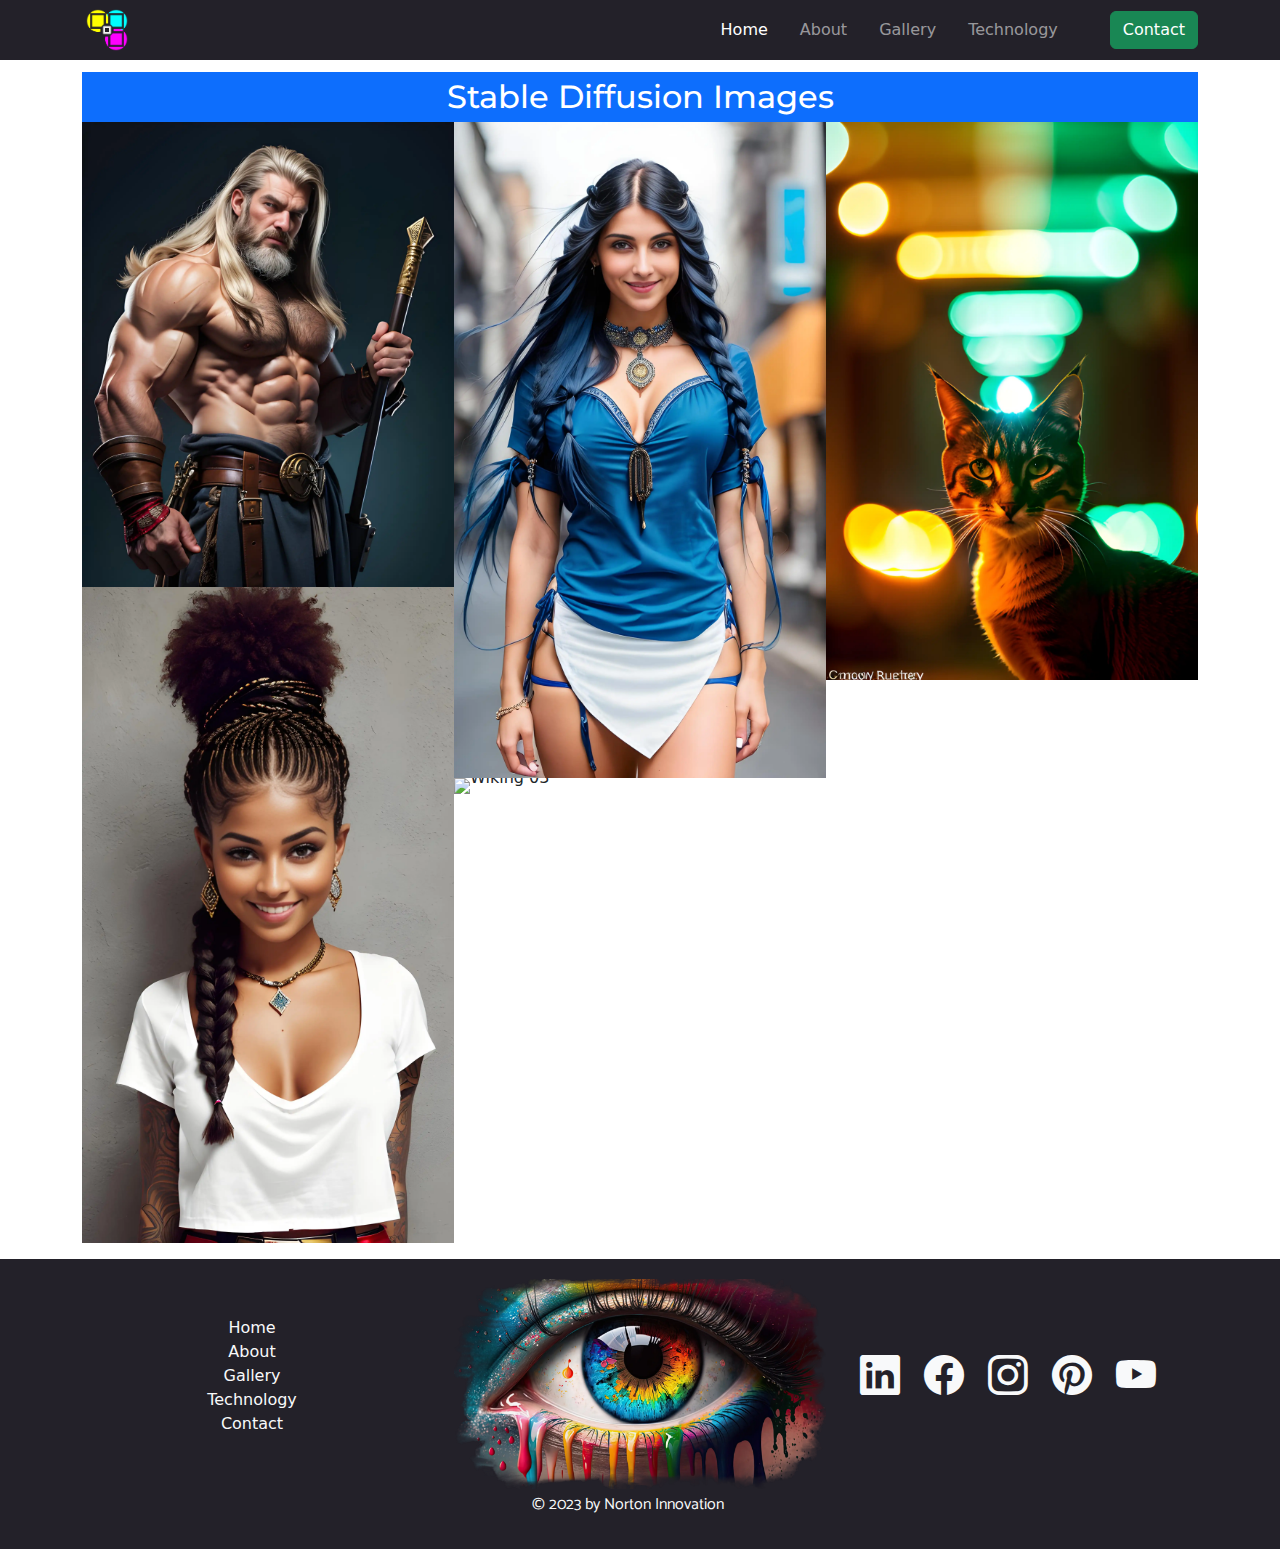
==== gallery.html @ 963b2d16 "Add gallery site" ====
<!DOCTYPE html>
<html lang="en">

<head>
    <meta charset="UTF-8">
    <meta http-equiv="X-UA-Compatible" content="IE=edge">
    <meta name="viewport" content="width=device-width, initial-scale=1.0">
    <title>NORTON Innovation</title>
    <!-- CSS file -->
    <link rel="stylesheet" href="assets/css/style.css">
    <!-- Bootstrap -->
    <link rel="stylesheet" href="https://cdn.jsdelivr.net/npm/bootstrap@5.3.0/dist/css/bootstrap.min.css">
    <link rel="stylesheet" href="https://cdn.jsdelivr.net/npm/bootstrap-icons@1.10.5/font/bootstrap-icons.css">
    <!-- Preload front image -->
    <link rel="preload" href="assets/img/background-image.webp" as="image">

    <style>
        .my-default-background-color {
            background-color: #232129;
        }
    </style>

</head>

<body>

    <header>
        <nav class="navbar navbar-expand-lg navbar-dark fixed-top my-default-background-color p-0 m-0">
            <div class="container-lg">
                <a class="navbar-brand" href="/index.html">
                    <img src="assets/img/logo/norton-innovation-logotype-transparent.png" alt="logo" class="logo-img">
                </a>
                <button class="navbar-toggler" type="button" data-bs-toggle="collapse" data-bs-target="#navbarNav"
                    aria-controls="navbarNav" aria-expanded="false" aria-label="Toggle navigation">
                    <span class="navbar-toggler-icon"></span>
                </button>

                <div class="collapse navbar-collapse" id="navbarNav">
                    <ul class="navbar-nav ms-auto gap-lg-4 gap-1">
                        <li class="nav-item">
                            <a class="nav-link active m-1 p-0" aria-current="page" href="index.html">Home</a>
                        </li>
                        <li class="nav-item">
                            <a class="nav-link m-1 p-0" href="#">About</a>
                        </li>
                        <li class="nav-item">
                            <a class="nav-link m-1 p-0" href="#">Gallery</a>
                        </li>
                        <li class="nav-item">
                            <a class="nav-link m-1 p-0" href="#">Technology</a>
                        </li>
                    </ul>
                    <button type="button" class="btn btn-success ms-lg-5 my-lg-1 mt-3 mb-3 ">Contact</button>
                </div>
            </div>

        </nav>
    </header>

    <main>
        <div class="container-lg mb-3">
            <div class="row mt-5 g-0">
                <div class="col-12 pt-4">
                    <h2 class="special-header-font text-center text-bg-primary p-1 m-0">Stable Diffusion Images</h2>
                </div>
            </div>
            <div id="photos">
                <img class="img-fluid" src="assets/img/gallery/1bf6d5bef30e44b6a91099a5ea5ead27 copy.webp"
                    alt="Wiking 03">
                <img class="img-fluid" src="assets/img/gallery/2a202f9586a14bd98b03e7b47095ca4c copy.webp"
                    alt="Wiking 03">
                <img class="img-fluid" src="assets/img/gallery/96c49640548e43c7bb47a1fc3db24c80 (1 copy.webp"
                    alt="Wiking 03">
                <img class="img-fluid" src="assets/img/gallery/46349a587c25410f98ec0cb05255653a.png" alt="Wiking 03">
                <img class="img-fluid" src="assets/img/gallery/f112ae25e9f84c808a8567ae4adf99a3.webp" alt="Wiking 03">

            </div>
        </div>
    </main>

    <footer class="footer mt-auto py-3 my-default-background-color text-light">
        <div class="container">
            <div class="row">
                <div class="col-12 col-md-4 d-flex flex-column align-items-center justify-content-center">
                    <ul class="list-unstyled fs-6 d-flex flex-column align-items-center justify-content-center">
                        <li><a class="me-3 text-reset text-decoration-none" href="#">Home</a></li>
                        <li><a class="me-3 text-reset text-decoration-none" href="#">About</a></li>
                        <li><a class="me-3 text-reset text-decoration-none" href="#">Gallery</a></li>
                        <li><a class="me-3 text-reset text-decoration-none" href="#">Technology</a></li>
                        <li><a class="me-3 text-reset text-decoration-none" href="#">Contact</a></li>
                    </ul>
                </div>
                <div class="col-12 col-md-4 d-flex flex-row justify-content-center align-items-center p-1">
                    <img src="assets/img/eye-front-norton-innovation-webp.webp" class="img-fluid" alt="">
                </div>
                <div class="col-12 col-md-4 d-flex flex-row justify-content-center align-items-center">
                    <ul class="list-unstyled fs-1 d-flex flex-row justify-content-center align-items-center">
                        <li><a class="me-4 text-reset" href="#"><i class="bi bi-linkedin"></i></a></li>
                        <li><a class="me-4 text-reset" href="#"><i class="bi bi-facebook"></i></a></li>
                        <li><a class="me-4 text-reset" href="#"><i class="bi bi-instagram"></i></a></li>
                        <li><a class="me-4 text-reset" href="#"><i class="bi bi-pinterest"></i></a></li>
                        <li><a class="me-4 text-reset" href="#"><i class="bi bi-youtube"></i></a></li>
                    </ul>
                </div>
                <div class="row">
                    <p class="text-center">&copy 2023 by Norton Innovation</p>
                </div>

            </div>
        </div>
    </footer>


    <!-- JS file -->
    <script src="assets/js/script.js"></script>
    <!-- Bootstrap JS -->
    <script src="https://cdn.jsdelivr.net/npm/bootstrap@5.3.0/dist/js/bootstrap.bundle.min.js"
        integrity="sha384-geWF76RCwLtnZ8qwWowPQNguL3RmwHVBC9FhGdlKrxdiJJigb/j/68SIy3Te4Bkz"
        crossorigin="anonymous"></script>
</body>

</html>
---- assets/css/style.css ----
@import url('https://fonts.googleapis.com/css2?family=Catamaran:wght@100;200;300;400;500;600;700;800;900&family=Merriweather+Sans:ital,wght@0,300;0,400;0,500;0,600;0,700;0,800;1,300;1,400;1,500;1,600;1,700;1,800&family=Montserrat:ital,wght@0,100;0,300;0,400;0,500;0,600;0,700;0,800;0,900;1,100;1,200;1,300;1,400;1,500;1,600;1,700;1,800;1,900&display=swap');

:root {
    --default-font-color: #f5f5f5;
}

body {
    display: none;
}

body.visible {
    display: block;
}

body.visible .enter-website-image {
    display: flex;
}

body,
html {
    margin: 0;
    padding: 0;
}

.special-header-font {
    font-family: 'Montserrat', sans-serif;
    line-height: 1.3;
}

h1,
h2,
h3,
h4,
h5,
h6 {
    font-family: 'Merriweather Sans', sans-serif;
    line-height: 1.5;
}

p {
    font-family: 'Catamaran', sans-serif;
    line-height: 1.5;
}

.border {
    border: 1px solid red;
}

.full-screen-height {
    height: 100dvh;
}

.logo-img {
    width: 50px;
    height: 50px;
}

.enter-website-image {
    position: relative;
    display: flex;
    justify-content: center;
    align-items: center;
    flex-direction: column;
    width: 100%;
    height: 100vh;
    text-align: center;
    overflow: hidden;
    /* To ensure the pseudo-element doesn't extend beyond this container */
}

.enter-website-image::before {
    content: '';
    position: absolute;
    top: 0;
    left: 0;
    width: 100%;
    height: 100%;
    background-image: linear-gradient(rgba(0, 0, 0, 0.5), rgba(0, 0, 0, 0.5)), url('../../assets/img/background-image.webp');
    background-position: center center;
    background-repeat: no-repeat;
    background-size: cover;
    animation: scaleUp 2s ease-in-out forwards;
    z-index: -1;
}


@keyframes scaleUp {
    0% {
        transform: scale(1.00);
    }

    100% {
        transform: scale(1.05);
    }
}


.start-content img {
    max-width: 300px;
}

.innovation-font {
    font-family: 'Kolker Brush', cursive;
    font-size: calc(6rem + 5vw);
    background: linear-gradient(105deg, red, orange, yellow, green, blue, violet);
    -webkit-background-clip: text;
    -webkit-text-fill-color: transparent;
    background-clip: text;
    color: transparent;
    padding-left: 0.8rem;
    padding-right: 1rem;
    padding-top: 0;
    padding-bottom: 0;
    margin-left: -2.5rem;
}

.start-buttons {
    margin-top: 40px;
}

/* About page */

.profile-img img {
    max-width: 350px;
    border-radius: 50%;
}

/* Wp Spec */
.wp-spec {
    max-width: 450px;
}

 /* Gallery */
 #photos {
    clear: both;
    line-height: 0;
    column-count: 3;
    column-gap: 0;
}

#photos > img {
    width: 100%;
}

/* On mobile, hide navigation buttons and pagination */
@media (max-width: 768px) {
    .profile-img img {
        max-width: 100%;
        border-radius: 6px;
    }
}

@media screen and (max-width: 950px) {
    #photos {
        column-count: 3;
}
}

@media screen and (max-width: 800px) {
    #photos {
        column-count: 2;
    }
}

@media screen and (max-width: 550px) {
    #photos {
        column-count: 1;
    }
}
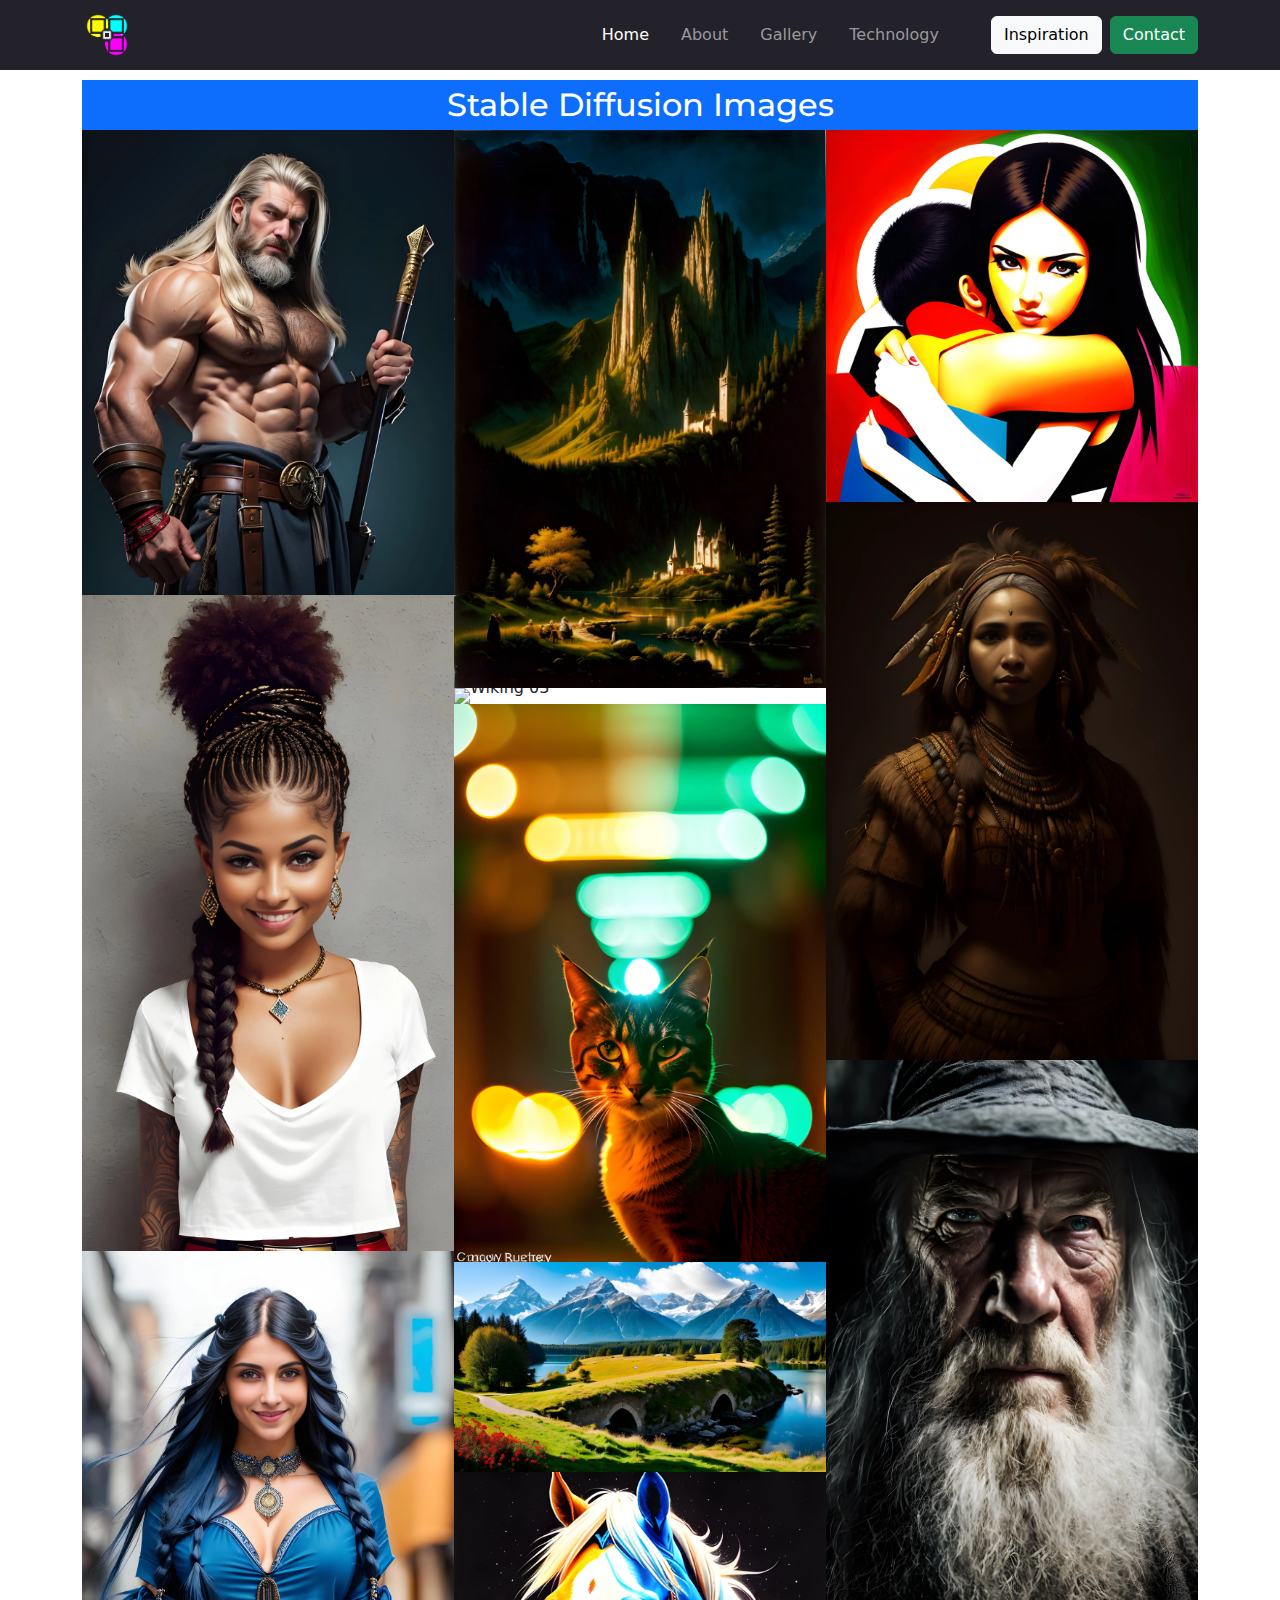
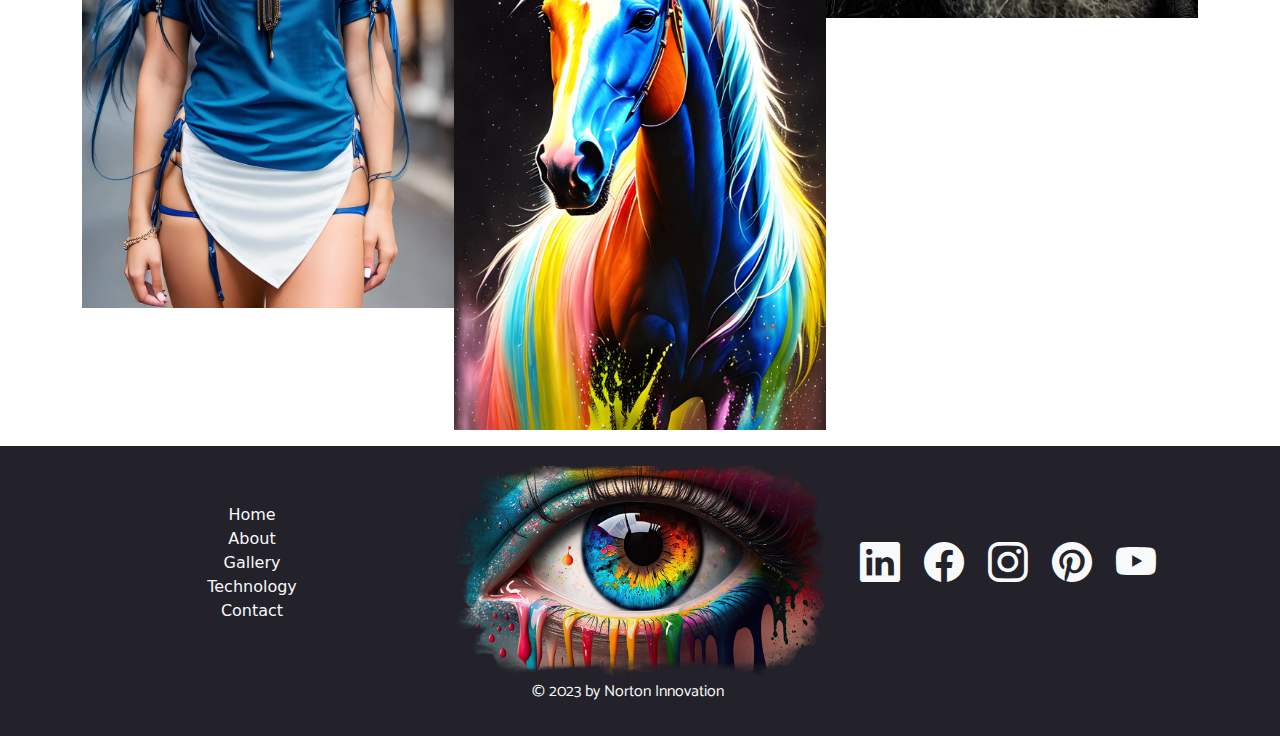
==== commit 5064f9d6: "Add some pictures to the gallery" ====
--- a/gallery.html
+++ b/gallery.html
@@ -50,7 +50,8 @@
                             <a class="nav-link m-1 p-0" href="#">Technology</a>
                         </li>
                     </ul>
-                    <button type="button" class="btn btn-success ms-lg-5 my-lg-1 mt-3 mb-3 ">Contact</button>
+                    <button type="button" class="btn btn-light ms-lg-5 mt-3 mb-3">Inspiration</button>
+                    <button type="button" class="btn btn-success ms-lg-2 my-lg-2 mt-3 mb-3">Contact</button>
                 </div>
             </div>
 
@@ -60,7 +61,7 @@
     <main>
         <div class="container-lg mb-3">
             <div class="row mt-5 g-0">
-                <div class="col-12 pt-4">
+                <div class="col-12 pt-4 mt-2">
                     <h2 class="special-header-font text-center text-bg-primary p-1 m-0">Stable Diffusion Images</h2>
                 </div>
             </div>
@@ -71,8 +72,14 @@
                     alt="Wiking 03">
                 <img class="img-fluid" src="assets/img/gallery/96c49640548e43c7bb47a1fc3db24c80 (1 copy.webp"
                     alt="Wiking 03">
+                    <img class="img-fluid" src="assets/img/gallery/701cc05251cd4b8a93afe5af3cb63a84 copy.webp" alt="Wiking 03">
                 <img class="img-fluid" src="assets/img/gallery/46349a587c25410f98ec0cb05255653a.png" alt="Wiking 03">
                 <img class="img-fluid" src="assets/img/gallery/f112ae25e9f84c808a8567ae4adf99a3.webp" alt="Wiking 03">
+                <img class="img-fluid" src="assets/img/gallery/237da7608eb248cb9530dd53d93b9eee copy.webp" alt="Wiking 03">
+                <img class="img-fluid" src="assets/img/gallery/3b0c161ec8e14f39ba400f5be3f108e1 copy.webp" alt="Wiking 03">
+                <img class="img-fluid" src="assets/img/gallery/234a4356af374154be88d1ebae761d6c copy.webp" alt="Wiking 03">
+                <img class="img-fluid" src="assets/img/gallery/747057c1677440aa944c65a20addf048 copy.webp" alt="Wiking 03">
+                <img class="img-fluid" src="assets/img/gallery/2452e2dfc7c74dbbb8298517e9a48103 copy.webp" alt="Wiking 03">
 
             </div>
         </div>
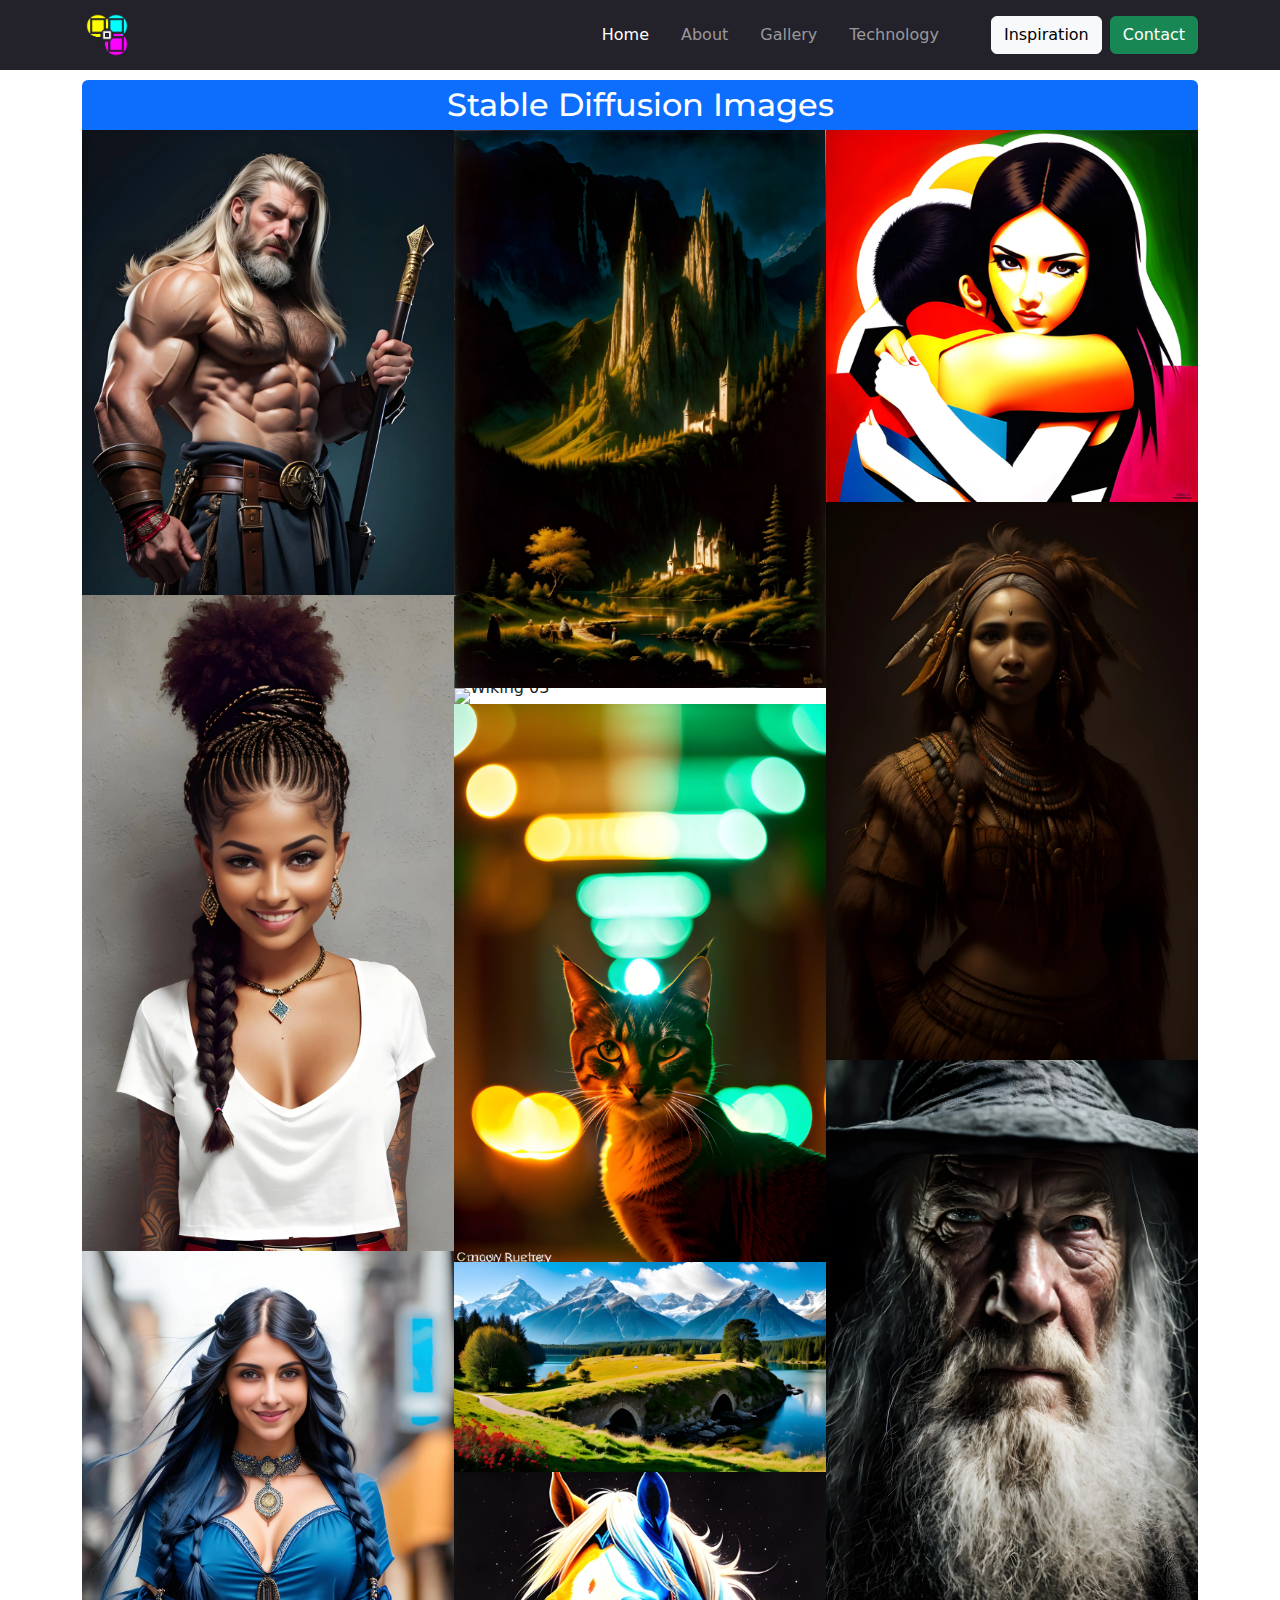
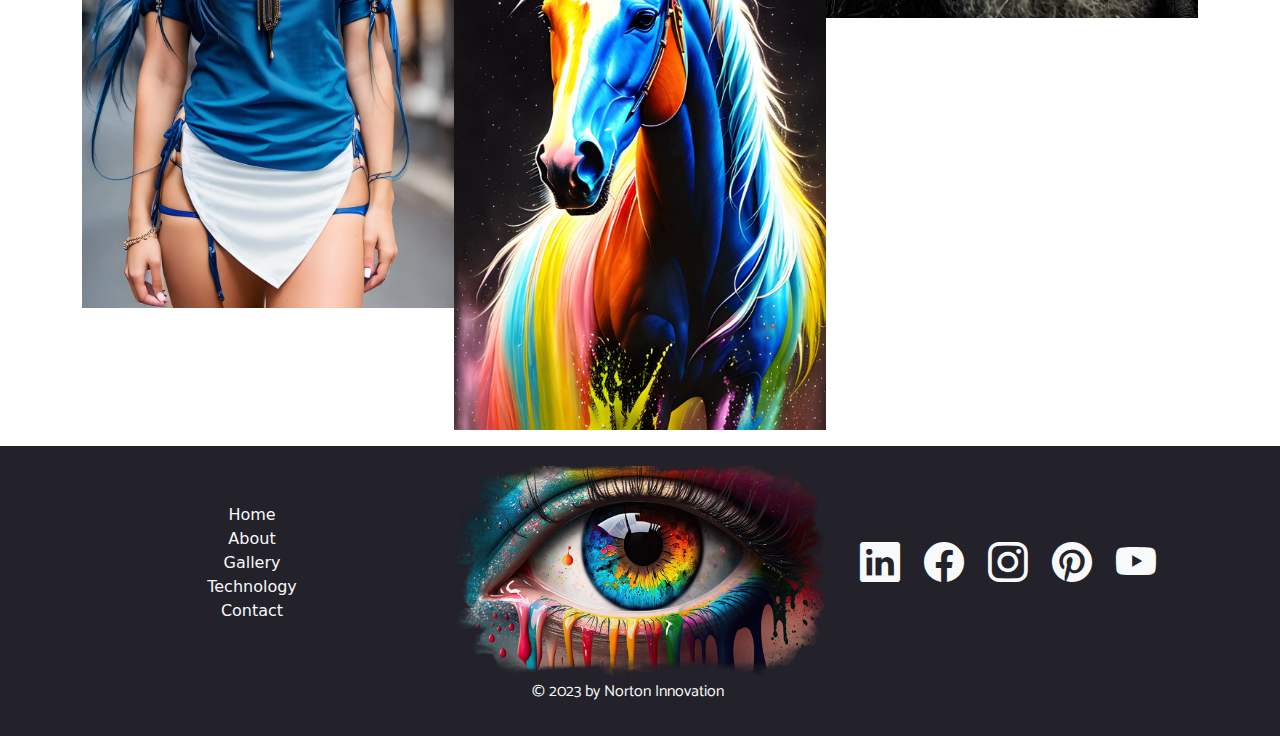
==== commit 54746fcd: "Add style to footer" ====
--- a/gallery.html
+++ b/gallery.html
@@ -61,8 +61,8 @@
     <main>
         <div class="container-lg mb-3">
             <div class="row mt-5 g-0">
-                <div class="col-12 pt-4 mt-2">
-                    <h2 class="special-header-font text-center text-bg-primary p-1 m-0">Stable Diffusion Images</h2>
+                <div class="col-12 pt-4 mt-2 ">
+                    <h2 class="special-header-font text-center text-bg-primary p-1 m-0 rounded-top">Stable Diffusion Images</h2>
                 </div>
             </div>
             <div id="photos">
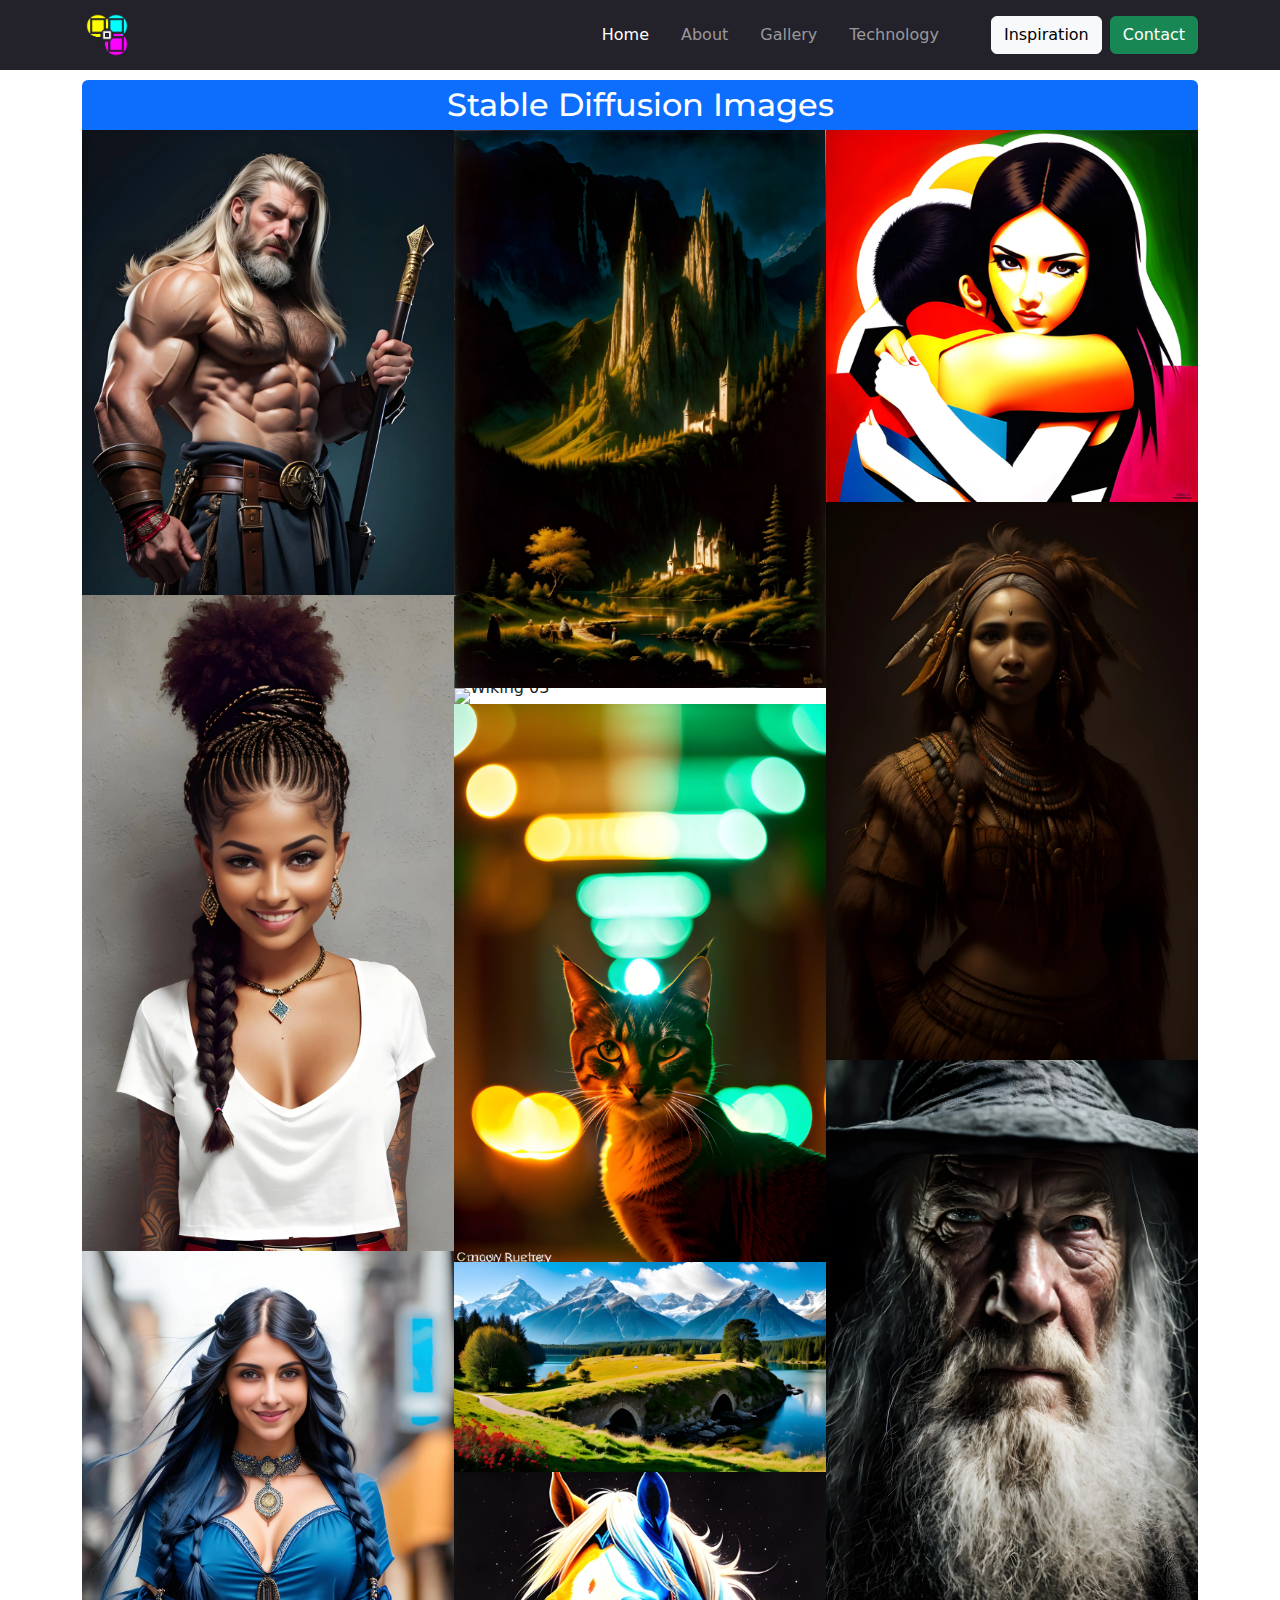
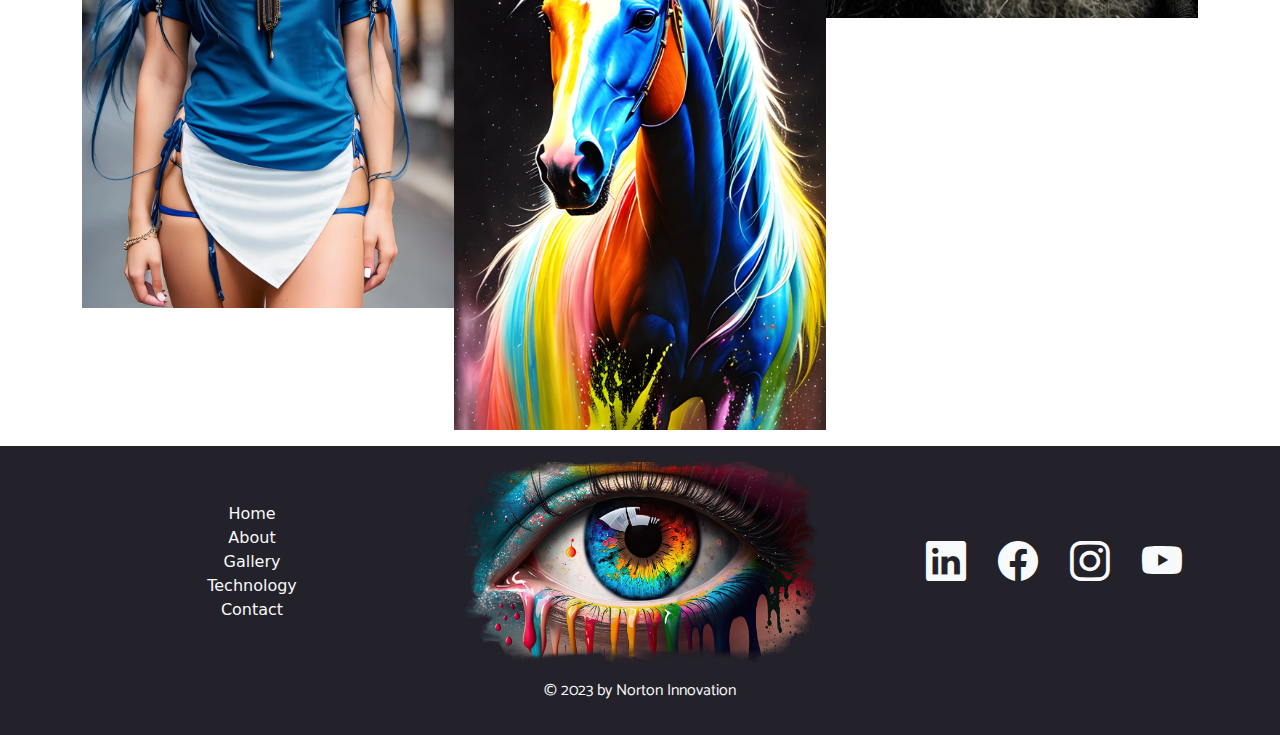
==== commit 2365acda: "Style gallery footer" ====
--- a/gallery.html
+++ b/gallery.html
@@ -86,36 +86,36 @@
     </main>
 
     <footer class="footer mt-auto py-3 my-default-background-color text-light">
-        <div class="container">
+        <div class="container-lg">
             <div class="row">
                 <div class="col-12 col-md-4 d-flex flex-column align-items-center justify-content-center">
                     <ul class="list-unstyled fs-6 d-flex flex-column align-items-center justify-content-center">
-                        <li><a class="me-3 text-reset text-decoration-none" href="#">Home</a></li>
+                        <li><a class="me-3 text-reset text-decoration-none" href="index.html">Home</a></li>
                         <li><a class="me-3 text-reset text-decoration-none" href="#">About</a></li>
-                        <li><a class="me-3 text-reset text-decoration-none" href="#">Gallery</a></li>
+                        <li><a class="me-3 text-reset text-decoration-none" href="gallery.html">Gallery</a></li>
                         <li><a class="me-3 text-reset text-decoration-none" href="#">Technology</a></li>
                         <li><a class="me-3 text-reset text-decoration-none" href="#">Contact</a></li>
                     </ul>
                 </div>
-                <div class="col-12 col-md-4 d-flex flex-row justify-content-center align-items-center p-1">
+                <div class="col-12 col-md-4 mb-3">
                     <img src="assets/img/eye-front-norton-innovation-webp.webp" class="img-fluid" alt="">
                 </div>
-                <div class="col-12 col-md-4 d-flex flex-row justify-content-center align-items-center">
+                <div class="col-12 col-md-4 d-flex flex-row justify-content-center justify-content-md-end align-items-center">
                     <ul class="list-unstyled fs-1 d-flex flex-row justify-content-center align-items-center">
-                        <li><a class="me-4 text-reset" href="#"><i class="bi bi-linkedin"></i></a></li>
-                        <li><a class="me-4 text-reset" href="#"><i class="bi bi-facebook"></i></a></li>
-                        <li><a class="me-4 text-reset" href="#"><i class="bi bi-instagram"></i></a></li>
-                        <li><a class="me-4 text-reset" href="#"><i class="bi bi-pinterest"></i></a></li>
-                        <li><a class="me-4 text-reset" href="#"><i class="bi bi-youtube"></i></a></li>
+                        <li><a class="m-3 text-reset " href="#"><i class="bi bi-linkedin"></i></a></li>
+                        <li><a class="m-3 text-reset" href="#"><i class="bi bi-facebook"></i></a></li>
+                        <li><a class="m-3 text-reset" href="#"><i class="bi bi-instagram"></i></a></li>
+                        <li><a class="m-3 text-reset" href="#"><i class="bi bi-youtube"></i></a></li>
                     </ul>
                 </div>
-                <div class="row">
+                <div class="row m-0">
                     <p class="text-center">&copy 2023 by Norton Innovation</p>
                 </div>
 
             </div>
         </div>
     </footer>
+
 
 
     <!-- JS file -->
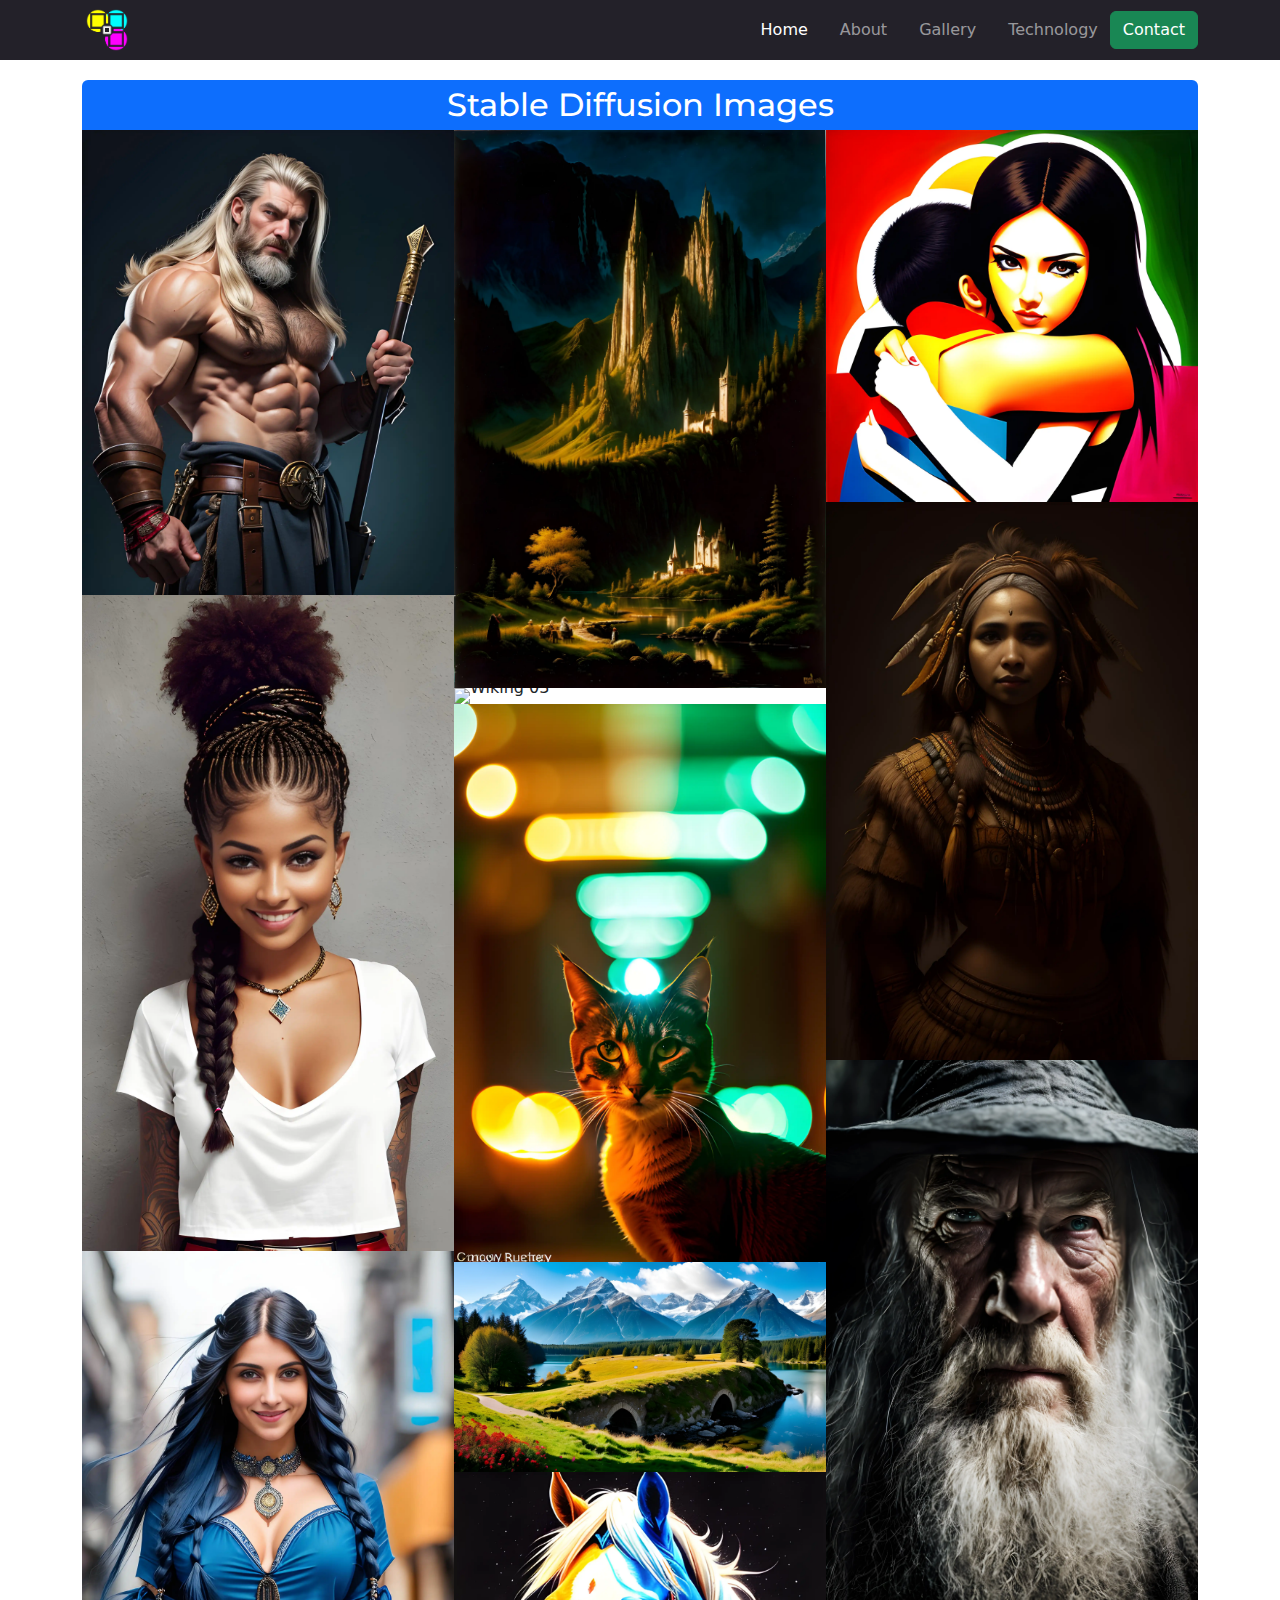
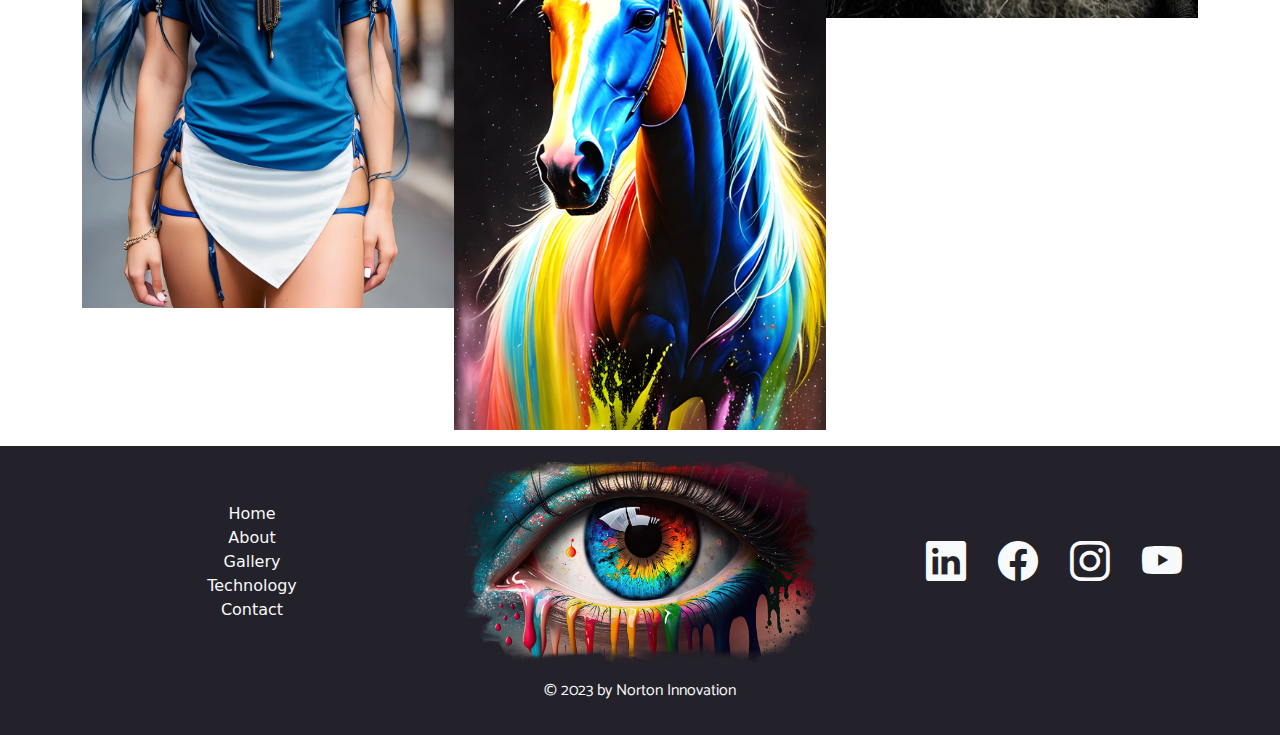
==== commit 2fad1191: "Style gallery header and footer" ====
--- a/gallery.html
+++ b/gallery.html
@@ -27,7 +27,7 @@
     <header>
         <nav class="navbar navbar-expand-lg navbar-dark fixed-top my-default-background-color p-0 m-0">
             <div class="container-lg">
-                <a class="navbar-brand" href="/index.html">
+                <a class="navbar-brand" href="index.html">
                     <img src="assets/img/logo/norton-innovation-logotype-transparent.png" alt="logo" class="logo-img">
                 </a>
                 <button class="navbar-toggler" type="button" data-bs-toggle="collapse" data-bs-target="#navbarNav"
@@ -41,22 +41,26 @@
                             <a class="nav-link active m-1 p-0" aria-current="page" href="index.html">Home</a>
                         </li>
                         <li class="nav-item">
-                            <a class="nav-link m-1 p-0" href="#">About</a>
+                            <a class="nav-link m-1 p-0" href="#about">About</a>
                         </li>
                         <li class="nav-item">
-                            <a class="nav-link m-1 p-0" href="#">Gallery</a>
+                            <a class="nav-link m-1 p-0" href="gallery.html">Gallery</a>
                         </li>
                         <li class="nav-item">
-                            <a class="nav-link m-1 p-0" href="#">Technology</a>
+                            <a class="nav-link m-1 p-0" href="#tech">Technology</a>
                         </li>
                     </ul>
-                    <button type="button" class="btn btn-light ms-lg-5 mt-3 mb-3">Inspiration</button>
-                    <button type="button" class="btn btn-success ms-lg-2 my-lg-2 mt-3 mb-3">Contact</button>
+                    <!-- <button type="button" class="btn btn-light ms-lg-5 mt-3 mb-3">Inspiration</button> -->
+                    <a href="https://linktr.ee/nortoninnovation" target="_blank"><button type="button"
+                            class="btn btn-success ms-lg-2 my-lg-2 mt-3 mb-3">Contact</button></a>
+
+
                 </div>
             </div>
 
         </nav>
     </header>
+
 
     <main>
         <div class="container-lg mb-3">
@@ -91,18 +95,20 @@
                 <div class="col-12 col-md-4 d-flex flex-column align-items-center justify-content-center">
                     <ul class="list-unstyled fs-6 d-flex flex-column align-items-center justify-content-center">
                         <li><a class="me-3 text-reset text-decoration-none" href="index.html">Home</a></li>
-                        <li><a class="me-3 text-reset text-decoration-none" href="#">About</a></li>
+                        <li><a class="me-3 text-reset text-decoration-none" href="#about">About</a></li>
                         <li><a class="me-3 text-reset text-decoration-none" href="gallery.html">Gallery</a></li>
-                        <li><a class="me-3 text-reset text-decoration-none" href="#">Technology</a></li>
-                        <li><a class="me-3 text-reset text-decoration-none" href="#">Contact</a></li>
+                        <li><a class="me-3 text-reset text-decoration-none" href="#tech">Technology</a></li>
+                        <li><a class="me-3 text-reset text-decoration-none" href="https://linktr.ee/nortoninnovation"
+                                target="_blank">Contact</a></li>
                     </ul>
                 </div>
                 <div class="col-12 col-md-4 mb-3">
                     <img src="assets/img/eye-front-norton-innovation-webp.webp" class="img-fluid" alt="">
                 </div>
-                <div class="col-12 col-md-4 d-flex flex-row justify-content-center justify-content-md-end align-items-center">
+                <div
+                    class="col-12 col-md-4 d-flex flex-row justify-content-center justify-content-md-end align-items-center">
                     <ul class="list-unstyled fs-1 d-flex flex-row justify-content-center align-items-center">
-                        <li><a class="m-3 text-reset " href="#"><i class="bi bi-linkedin"></i></a></li>
+                        <li><a class="m-3 text-reset " href="https://www.linkedin.com/company/norton-innovation/" target="_blank"><i class="bi bi-linkedin"></i></a></li>
                         <li><a class="m-3 text-reset" href="#"><i class="bi bi-facebook"></i></a></li>
                         <li><a class="m-3 text-reset" href="#"><i class="bi bi-instagram"></i></a></li>
                         <li><a class="m-3 text-reset" href="#"><i class="bi bi-youtube"></i></a></li>
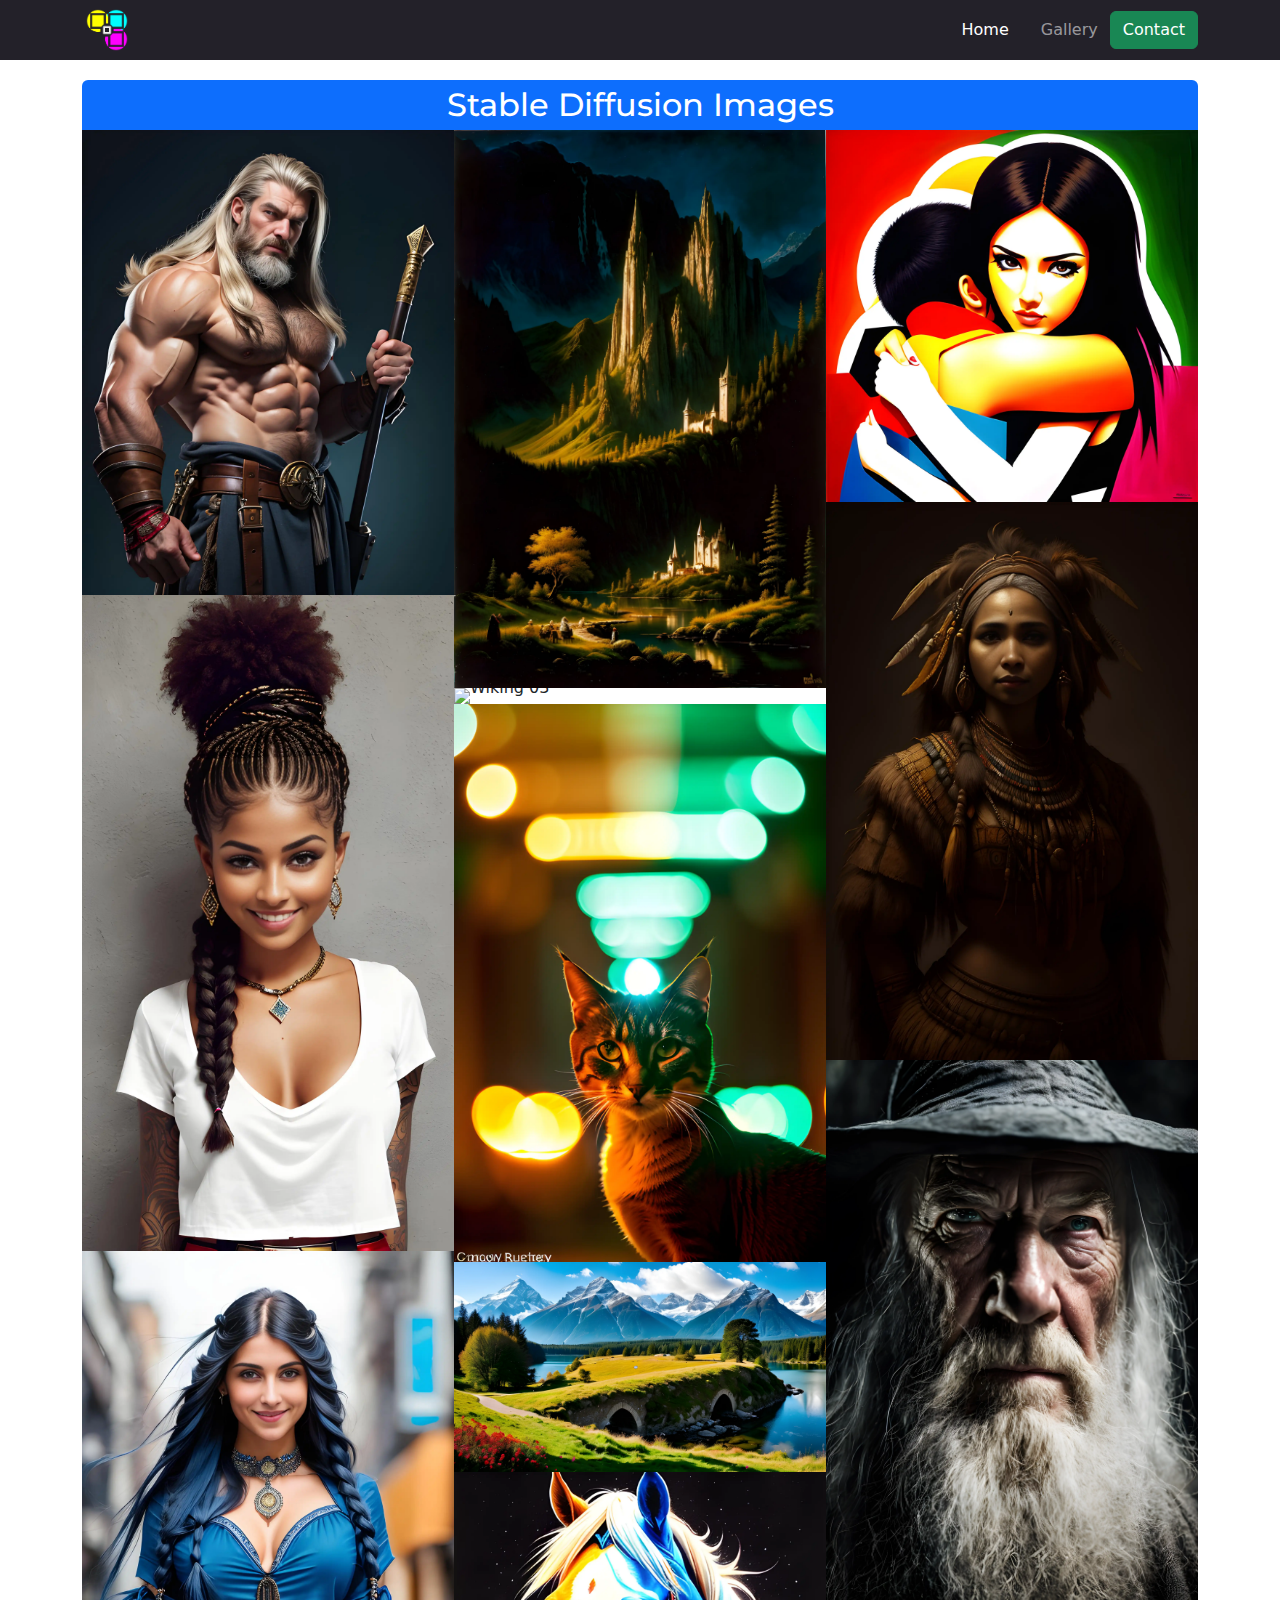
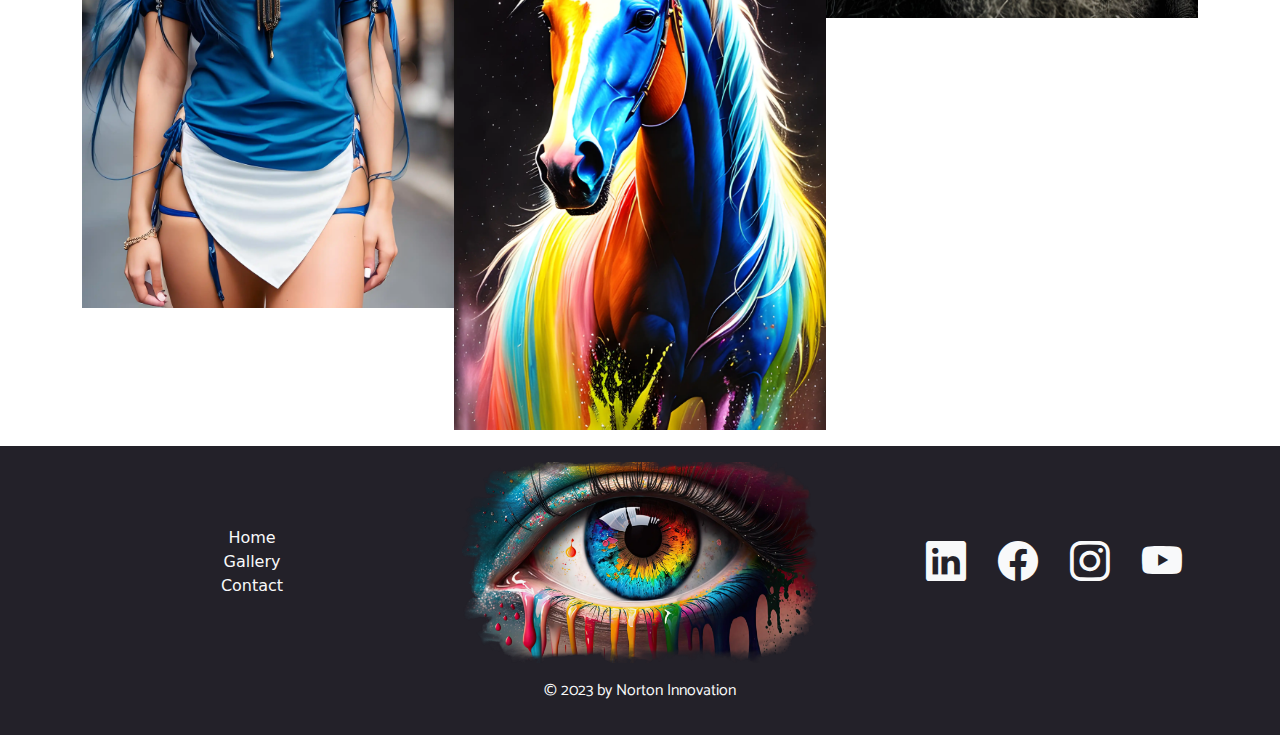
==== commit 6e5bd267: "Style gallery page - header and footer" ====
--- a/gallery.html
+++ b/gallery.html
@@ -40,15 +40,15 @@
                         <li class="nav-item">
                             <a class="nav-link active m-1 p-0" aria-current="page" href="index.html">Home</a>
                         </li>
-                        <li class="nav-item">
+                        <!-- <li class="nav-item">
                             <a class="nav-link m-1 p-0" href="#about">About</a>
-                        </li>
+                        </li> -->
                         <li class="nav-item">
                             <a class="nav-link m-1 p-0" href="gallery.html">Gallery</a>
                         </li>
-                        <li class="nav-item">
+                        <!-- <li class="nav-item">
                             <a class="nav-link m-1 p-0" href="#tech">Technology</a>
-                        </li>
+                        </li> -->
                     </ul>
                     <!-- <button type="button" class="btn btn-light ms-lg-5 mt-3 mb-3">Inspiration</button> -->
                     <a href="https://linktr.ee/nortoninnovation" target="_blank"><button type="button"
@@ -95,9 +95,9 @@
                 <div class="col-12 col-md-4 d-flex flex-column align-items-center justify-content-center">
                     <ul class="list-unstyled fs-6 d-flex flex-column align-items-center justify-content-center">
                         <li><a class="me-3 text-reset text-decoration-none" href="index.html">Home</a></li>
-                        <li><a class="me-3 text-reset text-decoration-none" href="#about">About</a></li>
+                        <!-- <li><a class="me-3 text-reset text-decoration-none" href="#about">About</a></li> -->
                         <li><a class="me-3 text-reset text-decoration-none" href="gallery.html">Gallery</a></li>
-                        <li><a class="me-3 text-reset text-decoration-none" href="#tech">Technology</a></li>
+                        <!-- <li><a class="me-3 text-reset text-decoration-none" href="#tech">Technology</a></li> -->
                         <li><a class="me-3 text-reset text-decoration-none" href="https://linktr.ee/nortoninnovation"
                                 target="_blank">Contact</a></li>
                     </ul>
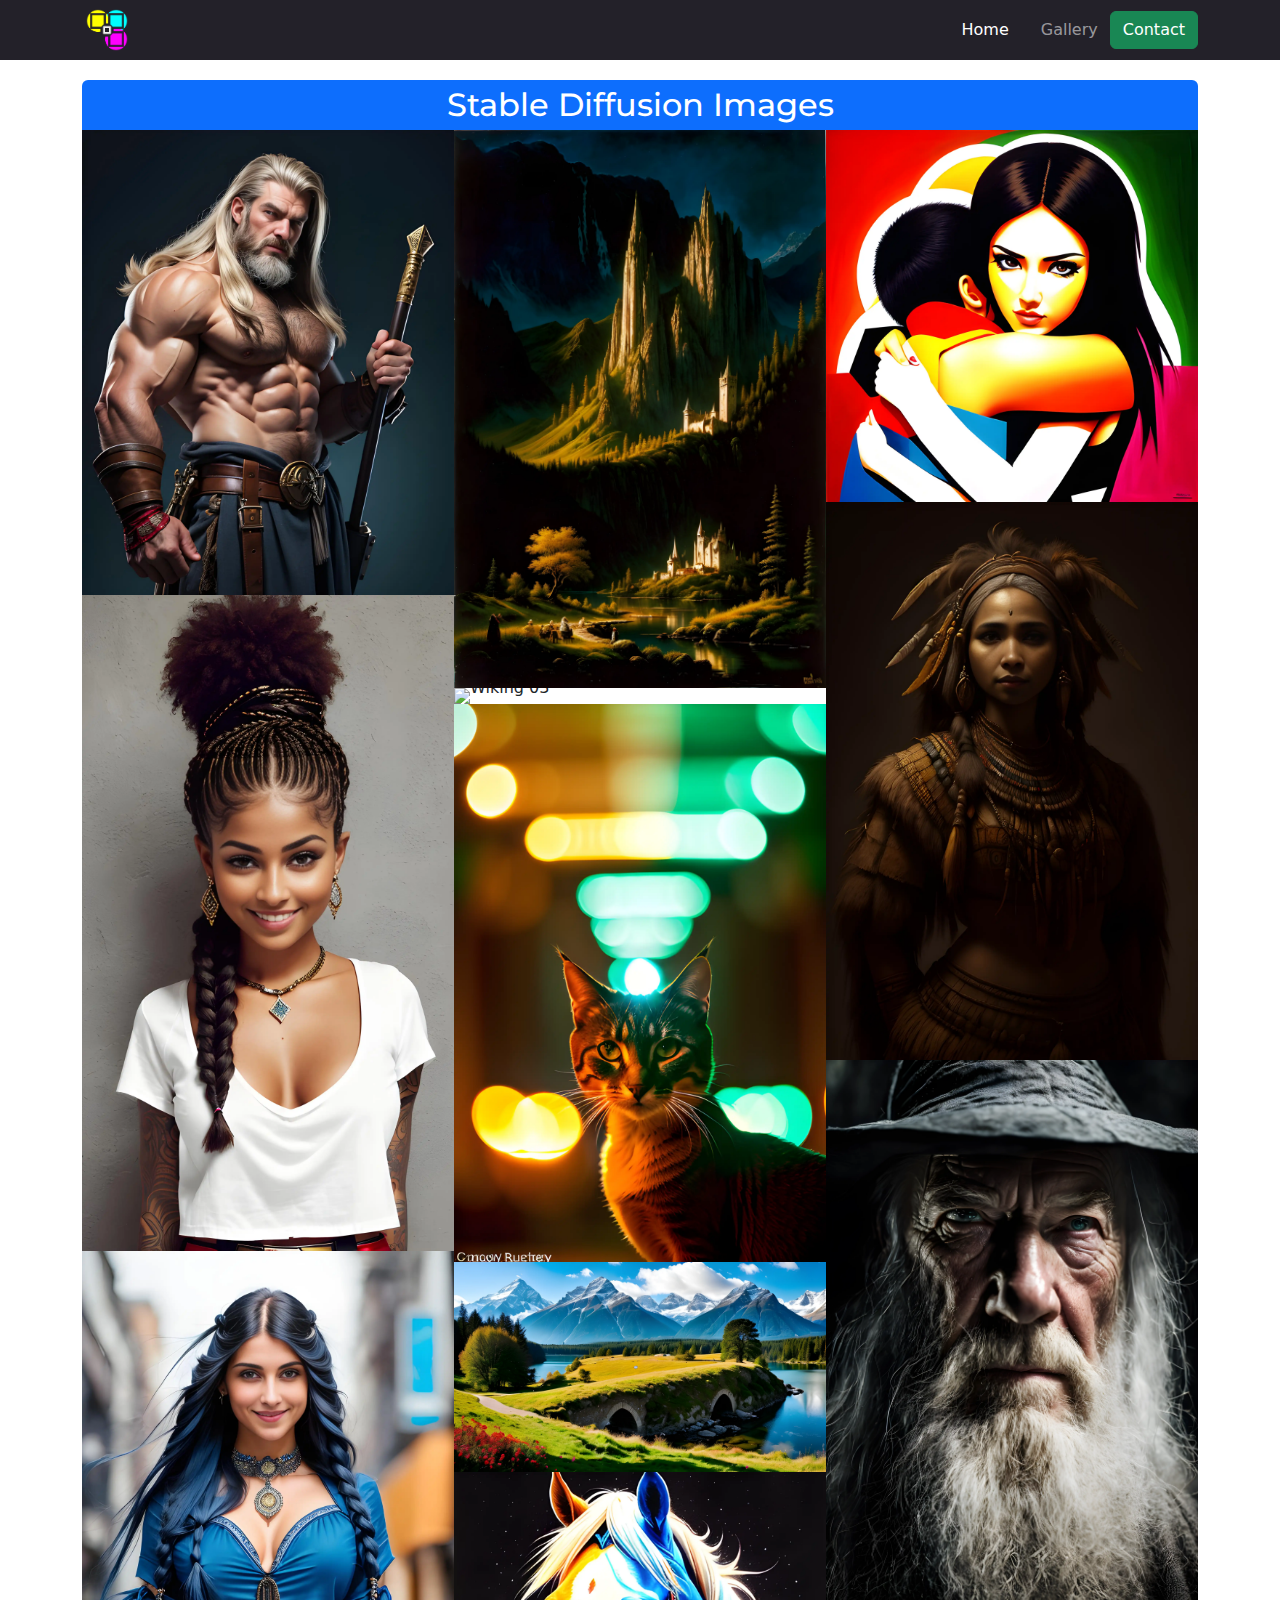
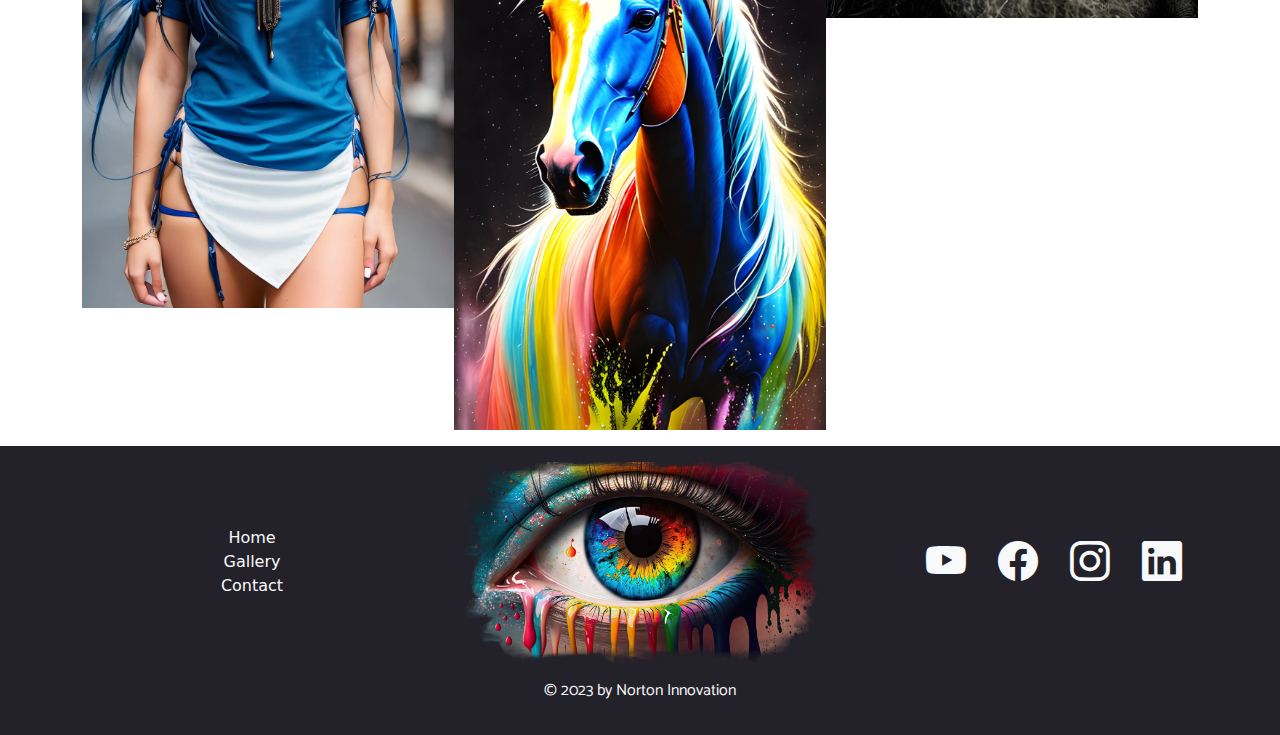
==== commit eb68b083: "Style homepage and gallery" ====
--- a/gallery.html
+++ b/gallery.html
@@ -108,10 +108,12 @@
                 <div
                     class="col-12 col-md-4 d-flex flex-row justify-content-center justify-content-md-end align-items-center">
                     <ul class="list-unstyled fs-1 d-flex flex-row justify-content-center align-items-center">
-                        <li><a class="m-3 text-reset " href="https://www.linkedin.com/company/norton-innovation/" target="_blank"><i class="bi bi-linkedin"></i></a></li>
-                        <li><a class="m-3 text-reset" href="#"><i class="bi bi-facebook"></i></a></li>
+                        <li><a class="m-3 text-reset" href="https://www.youtube.com/@NortonInnovation"
+                                target="_blank"><i class="bi bi-youtube"></i></a></li>
+                        <li><a class="m-3 text-reset" href="https://www.facebook.com/profile.php?id=61550583483662" target="_blank"><i class="bi bi-facebook"></i></a></li>
                         <li><a class="m-3 text-reset" href="#"><i class="bi bi-instagram"></i></a></li>
-                        <li><a class="m-3 text-reset" href="#"><i class="bi bi-youtube"></i></a></li>
+                        <li><a class="m-3 text-reset " href="https://www.linkedin.com/company/norton-innovation/"
+                                target="_blank"><i class="bi bi-linkedin"></i></a></li>
                     </ul>
                 </div>
                 <div class="row m-0">
